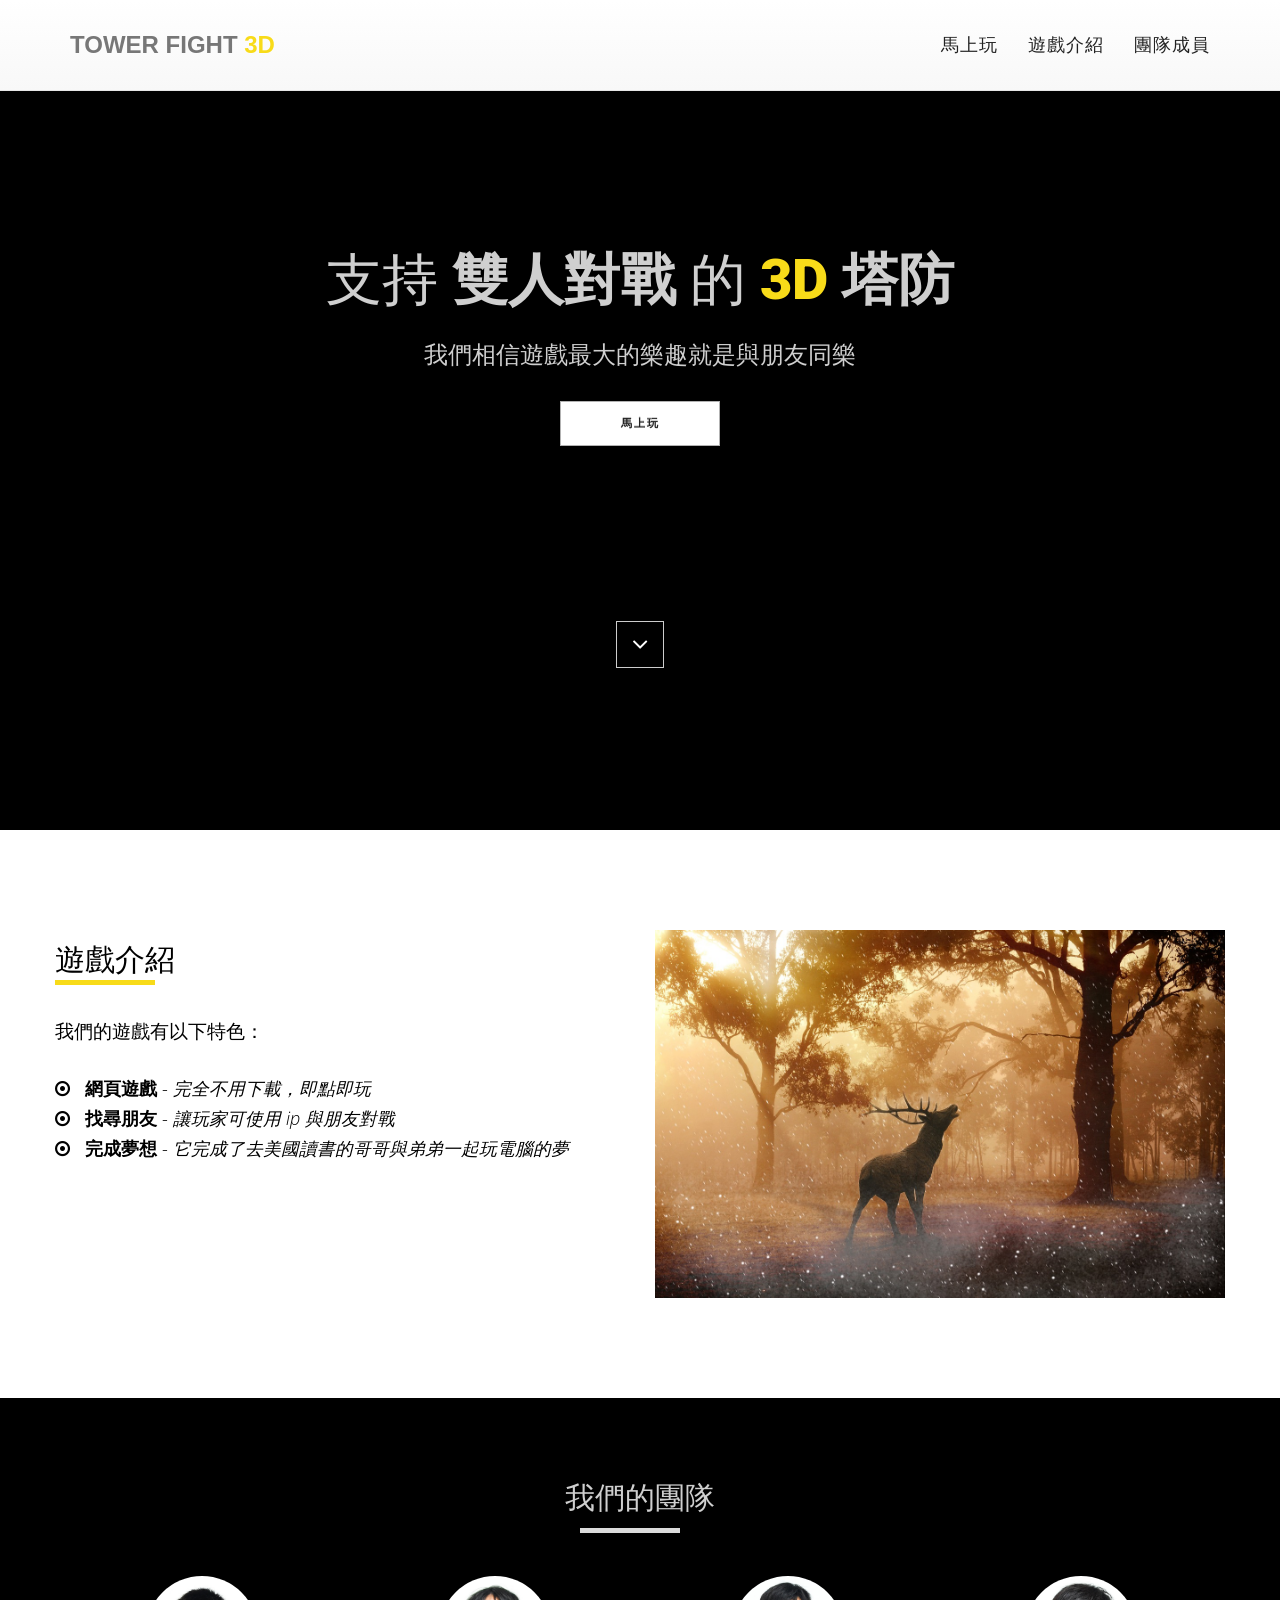
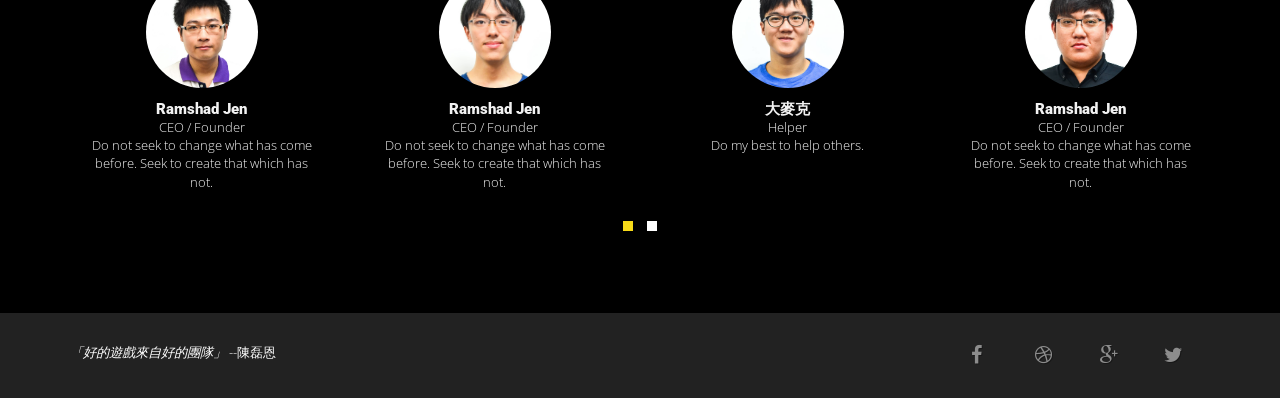
==== index.html @ c64ae9fa "intergrate github page" ====
<!DOCTYPE html>
<!--
++++++++++++++++++++++++++++++++++++++++++++++++++++++
AUTHOR : Vijayan PP
PROJECT :RAMSH
VERSION : 1.1
++++++++++++++++++++++++++++++++++++++++++++++++++++++
-->
<html>

<head>
	<meta charset="utf-8">
	<meta name="viewport" content="width=devidev-width, initial-scale=1.0, maximum-scale=1.0, user-scalable=no">
	<meta http-equiv="X-UA-Compatible" content="IE=edge">
	<title>TowerFight</title>

	<!-- [ FONT-AWESOME ICON ]
        =========================================================================================================================-->
	<link rel="stylesheet" type="text/css" href="library/font-awesome-4.3.0/css/font-awesome.min.css">

	<!-- [ PLUGIN STYLESHEET ]
        =========================================================================================================================-->
	<link rel="shortcut icon" type="image/x-icon" href="images/icon.png">
	<link rel="stylesheet" type="text/css" href="css/animate.css">
	<link rel="stylesheet" type="text/css" href="css/owl.carousel.css">
	<link rel="stylesheet" type="text/css" href="css/owl.theme.css">
	<link rel="stylesheet" type="text/css" href="css/magnific-popup.css">
	<!-- [ Boot STYLESHEET ]
        =========================================================================================================================-->
	<link rel="stylesheet" type="text/css" href="library/bootstrap/css/bootstrap-theme.min.css">
	<link rel="stylesheet" type="text/css" href="library/bootstrap/css/bootstrap.css">
	<!-- [ DEFAULT STYLESHEET ]
        =========================================================================================================================-->
	<link rel="stylesheet" type="text/css" href="css/style.css">
	<link rel="stylesheet" type="text/css" href="css/responsive.css">
	<link rel="stylesheet" type="text/css" href="css/color/yellow.css">

</head>

<body>
	<!-- [ LOADERs ]
================================================================================================================================-->
	<div class="preloader">
		<div class="loader theme_background_color">
			<span></span>
			<span></span>
			<span></span>
			<span></span>
		</div>
	</div>
	<!-- [ /PRELOADER ]
=============================================================================================================================-->
	<!-- [WRAPPER ]
=============================================================================================================================-->
	<div class="wrapper">
		<!-- [NAV]
 ============================================================================================================================-->
		<!-- Navigation
    ==========================================-->
		<nav class=" ramsh-menu navbar navbar-default navbar-fixed-top">
			<div class="container">
				<!-- Brand and toggle get grouped for better mobile display -->
				<div class="navbar-header">
					<button type="button" class="navbar-toggle collapsed" data-toggle="collapse" data-target="#bs-example-navbar-collapse-1">
            <span class="sr-only">Toggle navigation</span>
            <span class="icon-bar"></span>
            <span class="icon-bar"></span>
            <span class="icon-bar"></span>
          </button>
					<a class="navbar-brand" href="index.html">Tower Fight<span class="themecolor"> 3D</span></a>
				</div>

				<!-- Collect the nav links, forms, and other content for toggling -->
				<div class="collapse navbar-collapse" id="bs-example-navbar-collapse-1">
					<ul class="nav navbar-nav navbar-right" style="font-size: 1.5em;">
						<li><a href="#home" class="page-scroll">馬上玩</a></li>
						<li><a href="#about" class="page-scroll">遊戲介紹</a></li>
						<!-- <li><a href="#service" class="page-scroll">Services</a></li> -->
						<li><a href="#teams" class="page-scroll">團隊成員</a></li>
						<!-- <li><a href="#portfolio" class="page-scroll">Portfolio</a></li> -->
						<!-- <li><a href="#testimonial-s" class="page-scroll">Testimonials</a></li> -->
						<!-- <li><a href="#contact" class="page-scroll">Contact</a></li> -->
					</ul>
				</div>
				<!-- /.navbar-collapse -->
			</div>
			<!-- /.container-fluid -->
		</nav>


		<!-- [/NAV]
 ============================================================================================================================-->

		<!-- [/MAIN-HEADING]
 ============================================================================================================================-->
		<section class="main-heading text-center" id="home">
			<div class="overlay">
				<div class="container ">
					<div class="row">
						<div class="col-md-12 col-sm-12">
							<h1 style="font-size: 3.5em;">支持 <strong>雙人對戰</strong> 的 <strong> <span class='themecolor'>3D</span> 塔防</strong></h1>
							<!-- <p class="lead">We want to build a <strong>3D</strong> tower fighting game with <strong>multyplayer</strong> ability</p> -->

							<p style="margin:1em; font-size:1.5em">
								我們相信遊戲最大的樂趣就是與朋友同樂
							</p>
							<button class="btn btn-primary" id="downloadbt">馬上玩</button>

						</div>
						<a href="#about" class="fa fa-angle-down page-scroll"></a>
					</div>

				</div>
			</div>
		</section>
		<!-- [/MAIN-HEADING]
 ============================================================================================================================-->


		<!-- [ABOUT US]
 ============================================================================================================================-->
		<section class="aboutus white-background black" id="about">
			<div class="container">
				<div class="row">
					<div class="col-md-6 col-sm-6">
						<div class="aboutText">
							<div class="sectionTitle">
								<h2>遊戲介紹</h2>
								<hr>
								<div class="clearfix"></div>
							</div>
							<p class="intro">我們的遊戲有以下特色：</p>
							<ul class="aboutList">
								<li>
									<span class="fa fa-dot-circle-o"></span>
									<strong>網頁遊戲</strong> - <em >完全不用下載，即點即玩</em>
								</li >
								<li>
									<span class="fa fa-dot-circle-o"></span>
									<strong>找尋朋友</strong> - <em>讓玩家可使用 ip 與朋友對戰</em>
								</li >
								<li>
									<span class="fa fa-dot-circle-o"></span>
									<strong>完成夢想</strong> - <em>它完成了去美國讀書的哥哥與弟弟一起玩電腦的夢</em>
								</li >
							</ul>
						</div>


					</div>
					<div class="col-md-6 col-sm-6">
						<img src="images/hirsch-643340_1280.jpg" class="img-responsive" alt="about us 的照片" />
					</div>
				</div>
			</div>
		</section>

		<!-- [/ABOUTUS]
 ============================================================================================================================-->



		<!-- [SERVICES]
 ============================================================================================================================-->
		<!-- <section class="our-services theme_background_color white text-center" id="service">
 <div class="container">
     <div class="row">
         <div class="col-md-12">
            <div class="sectionTitle text-center white">
                <h2>Take a look at <strong>our services</strong></h2>
                <div class="line white-background">
                 </div>
                <div class="clearfix"></div>
                <p class="intro">Lorem Ipsum comes from sections 1.10.32 and 1.10.33 of "de Finibus Bonorum et Malorum" (The Extremes of Good and Evil) by Cicero, written in 45 BC. This book is a treatise on the theory of ethics, very popular during the Renaissance. The first line of Lorem Ipsum, "Lorem ipsum dolor sit amet..", comes from a line in section 1.10.32.</p>
            </div>
         </div>
     </div>

     <div class="gap"></div>

     <div class="col-md-3 col-sm-6 O-service">
                    <i class="fa fa-desktop themecolor "></i>
                    <h4><strong>Web design</strong></h4>
                    <p>The first line of Lorem Ipsum, "Lorem ipsum dolor sit amet..", comes from a line in section 1.10.32.</p>
                </div>

                <div class="col-md-3 col-sm-6 O-service">
                    <i class="fa fa-eye themecolor"></i>
                    <h4><strong>Web Application</strong></h4>
                    <p>The first line of Lorem Ipsum, "Lorem ipsum dolor sit amet..", comes from a line in section 1.10.32.</p>
                </div>

                <div class="col-md-3 col-sm-6 O-service">
                    <i class="fa fa-camera themecolor"></i>
                    <h4><strong>Photography</strong></h4>
                    <p>The first line of Lorem Ipsum, "Lorem ipsum dolor sit amet..", comes from a line in section 1.10.32.</p>
                </div>

                <div class="col-md-3 col-sm-6 O-service">
                    <i class="fa fa-bullhorn themecolor"></i>
                    <h4><strong>Marketing</strong></h4>
                    <p>The first line of Lorem Ipsum, "Lorem ipsum dolor sit amet..", comes from a line in section 1.10.32.</p>
                </div>

 </div>
 </section> -->



		<!-- [/SERVICES]
 ============================================================================================================================-->

		<!-- [OUR TEAM]
 ============================================================================================================================-->
		<section class="our-team text-center" id="teams">
			<div class="overlay">
				<div class="container">
					<div class="sectionTitle center">
						<h2>我們的團隊</h2>
						<div class="line">
							<hr>
						</div>
					</div>

					<div id="team" class="owl-carousel owl-theme row">
						<div class="item">
							<div class="thumbnail">
								<img src="images/team/01.jpg" alt="..." class="img-circle team-img">
								<div class="caption">
									<h3>Ramshad Jen</h3>
									<p>CEO / Founder</p>
									<p>Do not seek to change what has come before. Seek to create that which has not.</p>
								</div>
							</div>
						</div>

						<div class="item">
							<div class="thumbnail">
								<img src="images/team/02.jpg" alt="..." class="img-circle team-img">
								<div class="caption">
									<h3>Ramshad Jen</h3>
									<p>CEO / Founder</p>
									<p>Do not seek to change what has come before. Seek to create that which has not.</p>
								</div>
							</div>
						</div>

						<div class="item">
							<div class="thumbnail">
								<img src="images/team/03.jpg" alt="..." class="img-circle team-img">
								<div class="caption">
									<h3>大麥克</h3>
									<p>Helper</p>
									<p>Do my best to help others.</p>
								</div>
							</div>
						</div>

						<div class="item">
							<div class="thumbnail">
								<img src="images/team/04.jpg" alt="..." class="img-circle team-img">
								<div class="caption">
									<h3>Ramshad Jen</h3>
									<p>CEO / Founder</p>
									<p>Do not seek to change what has come before. Seek to create that which has not.</p>
								</div>
							</div>
						</div>

						<div class="item">
							<div class="thumbnail">
								<img src="images/team/05.jpg" alt="..." class="img-circle team-img">
								<div class="caption">
									<h3>陳磊恩</h3>
									<p>工程師</p>
									<p>對聯線遊戲有無比熱誠，負責此網站的製作和遊戲的前端製作</p>
								</div>
							</div>
						</div>
					</div>

				</div>
			</div>

		</section>
		<!-- [/OUR TEAM]
 ============================================================================================================================-->




		<!-- [PORTFOLIO]
 ============================================================================================================================-->
		<!-- <section class="portfolio white-background black" id="portfolio">
 <div class="container">
 <div class="row">
      <div class="sectionTitle text-center  col-md-12">
                <h2>Take a look at <strong>our works</strong></h2>
                <div class="line grey_background_color">

                </div>
                <div class="clearfix"></div>
                <p class="intro">Lorem Ipsum comes from sections 1.10.32 and 1.10.33 of "de Finibus Bonorum et Malorum" (The Extremes of Good and Evil) by Cicero, written in 45 BC. This book is a treatise on the theory of ethics, very popular during the Renaissance. The first line of Lorem Ipsum, "Lorem ipsum dolor sit amet..", comes from a line in section 1.10.32.</p>
            </div>
     <div class="gap"></div>

     <div class="categories">

                <ul class="cat">
                    <li class="pull-left"><h4>Filter by Type:</h4></li>
                    <li class="pull-right">
                        <ol class="type">
                            <li><a href="#" data-filter="*" class="active">All</a></li>
                            <li><a href="#" data-filter=".web">Web Design</a></li>
                            <li><a href="#" data-filter=".photography">Photography</a></li>
                            <li><a href="#" data-filter=".app" >Mobile App</a></li>
                            <li><a href="#" data-filter=".branding" >Branding</a></li>
                        </ol>
                    </li>
                </ul>
                <div class="clearfix"></div>
            </div>

     <div id="lightbox">

                <div class="col-sm-6 col-md-3 col-lg-3 branding">
                    <div class="portfolio-item">
                        <div class="hover-bg">
                            <a href="#">
                                <div class="hover-text">
                                    <h4>Logo Design</h4>
                                    <small>Branding</small>
                                    <div class="clearfix"></div>
                                    <i class="fa fa-plus"></i>
                                </div>
                                <img src="images/portfolio/01.jpg" class="img-responsive" alt="...">
                            </a>
                        </div>
                    </div>
                </div>

                <div class="col-sm-6 col-md-3 col-lg-3 photography app">
                    <div class="portfolio-item">
                        <div class="hover-bg">
                            <a href="#">
                                <div class="hover-text">
                                    <h4>Logo Design</h4>
                                    <small>Branding</small>
                                    <div class="clearfix"></div>
                                    <i class="fa fa-plus"></i>
                                </div>
                                <img src="images/portfolio/02.jpg" class="img-responsive" alt="...">
                            </a>
                        </div>
                    </div>
                </div>

                <div class="col-sm-6 col-md-3 col-lg-3 branding">
                    <div class="portfolio-item">
                        <div class="hover-bg">
                            <a href="#">
                                <div class="hover-text">
                                    <h4>Logo Design</h4>
                                    <small>Branding</small>
                                    <div class="clearfix"></div>
                                    <i class="fa fa-plus"></i>
                                </div>
                                <img src="images/portfolio/03.jpg" class="img-responsive" alt="...">
                            </a>
                        </div>
                    </div>
                </div>

                <div class="col-sm-6 col-md-3 col-lg-3 branding">
                    <div class="portfolio-item">
                        <div class="hover-bg">
                            <a href="#">
                                <div class="hover-text">
                                    <h4>Logo Design</h4>
                                    <small>Branding</small>
                                    <div class="clearfix"></div>
                                    <i class="fa fa-plus"></i>
                                </div>
                                <img src="images/portfolio/04.jpg" class="img-responsive" alt="...">
                            </a>
                        </div>
                    </div>
                </div>

                <div class="col-sm-6 col-md-3 col-lg-3 web">
                    <div class="portfolio-item">
                        <div class="hover-bg">
                            <a href="#">
                                <div class="hover-text">
                                    <h4>Logo Design</h4>
                                    <small>Branding</small>
                                    <div class="clearfix"></div>
                                    <i class="fa fa-plus"></i>
                                </div>
                                <img src="images/portfolio/05.jpg" class="img-responsive" alt="...">
                            </a>
                        </div>
                    </div>
                </div>

                <div class="col-sm-6 col-md-3 col-lg-3 app">
                    <div class="portfolio-item">
                        <div class="hover-bg">
                            <a href="#">
                                <div class="hover-text">
                                    <h4>Logo Design</h4>
                                    <small>Branding</small>
                                    <div class="clearfix"></div>
                                    <i class="fa fa-plus"></i>
                                </div>
                                <img src="images/portfolio/06.jpg" class="img-responsive" alt="...">
                            </a>
                        </div>
                    </div>
                </div>

                <div class="col-sm-6 col-md-3 col-lg-3 photography web">
                    <div class="portfolio-item">
                        <div class="hover-bg">
                            <a href="#">
                                <div class="hover-text">
                                    <h4>Logo Design</h4>
                                    <small>Branding</small>
                                    <div class="clearfix"></div>
                                    <i class="fa fa-plus"></i>
                                </div>
                                <img src="images/portfolio/07.jpg" class="img-responsive" alt="...">
                            </a>
                        </div>
                    </div>
                </div>

                <div class="col-sm-6 col-md-3 col-lg-3 web">
                    <div class="portfolio-item">
                        <div class="hover-bg">
                            <a href="#">
                                <div class="hover-text">
                                    <h4>Logo Design</h4>
                                    <small>Branding</small>
                                    <div class="clearfix"></div>
                                    <i class="fa fa-plus"></i>
                                </div>
                                <img src="images/portfolio/08.jpg" class="img-responsive" alt="...">
                            </a>
                        </div>
                    </div>
                </div>

            </div>



  </div>
  </div>
 </section> -->
		<!-- [PORTFOLIO]
 ============================================================================================================================-->


		<!-- [OUR CLIENT]
 ============================================================================================================================-->
		<!--
 <section class="our-client" id="client">
     <div class="overlay">
            <div class="container">

                <div class="sectionTitle text-center">
                    <h2>Some of <strong>our Clients</strong></h2>
                    <div class="line">
                        <hr>
                    </div>
                </div>
                <div id="clients" class="owl-carousel owl-theme">
                    <div class="item">
                        <img src="images/client/01.png">
                    </div>
                    <div class="item">
                        <img src="images/client/02.png">
                    </div>
                    <div class="item">
                        <img src="images/client/03.png">
                    </div>
                    <div class="item">
                        <img src="images/client/04.png">
                    </div>
                    <div class="item">
                        <img src="images/client/05.png">
                    </div>
                    <div class="item">
                        <img src="images/client/06.png">
                    </div>
                    <div class="item">
                        <img src="images/client/07.png">
                    </div>
                </div>

            </div>
        </div>
 </section>
 -->

		<!-- [/OUR CLIENT]
 ============================================================================================================================-->



		<!-- [TESTIMONIAL]
 ============================================================================================================================-->
		<!--
 <section class="client-testimonial text-center black-background grey" id="testimonial-s">

            <div class="container">
                <div class="row">
                <div class="sectionTitle text-center col-md-12">
                    <h2><strong>Our clients’</strong> testimonials</h2>
                    <div class="line">
                        <hr>
                    </div>
                </div>

                    <div class="col-md-8 col-md-offset-2 grey">
                        <div id="testimonial" class="owl-carousel owl-theme">
                            <div class="item">
                                <h5>This book is a treatise on the theory of ethics, very popular during the Renaissance. The first line of Lorem Ipsum, "Lorem ipsum dolor sit amet..", comes from a line in section 1.10.32.</h5>
                                <p><strong>Dean Martin</strong>, CEO Acme Inc.</p>
                            </div>

                            <div class="item">
                                <h5>This book is a treatise on the theory of ethics, very popular during the Renaissance. The first line of Lorem Ipsum, "Lorem ipsum dolor sit amet..", comes from a line in section 1.10.32.</h5>
                                <p><strong>Dean Martin</strong>, CEO Acme Inc.</p>
                            </div>

                            <div class="item">
                                <h5>This book is a treatise on the theory of ethics, very popular during the Renaissance. The first line of Lorem Ipsum, "Lorem ipsum dolor sit amet..", comes from a line in section 1.10.32.</h5>
                                <p><strong>Dean Martin</strong>, CEO Acme Inc.</p>
                            </div>
                        </div>
                    </div>
                </div>
            </div>



 </section>
 -->
		<!-- [/TESTIMONIAL]
 ============================================================================================================================-->



		<!-- [CONTACT]
 ============================================================================================================================-->
		<!--
 <section class="contact-remsh white-background black" id="contact">
 <div class="container">

            <div class="row">
                <div class="col-md-8 col-md-offset-2">

                    <div class="sectionTitle text-center">
                        <h2>Feel free to <strong>contact us</strong></h2>
                        <div class="line">
                            <hr>
                        </div>
                        <div class="clearfix"></div>

                    </div>

                   <form id="contact-form" method="POST" action="php/sendmail.php">
                        <div class="row">
                            <div class="col-md-6">
                                <div class="form-group">
                                    <label for="exampleInputEmail1">Email address</label>
                                    <input type="email" class="form-control" id="exampleInputEmail1" placeholder="Enter email">
                                </div>
                            </div>
                            <div class="col-md-6">
                                <div class="form-group">
                                    <label for="exampleInputPassword1">Password</label>
                                    <input type="password" class="form-control" id="exampleInputPassword1" placeholder="Password">
                                </div>
                            </div>
                        </div>
                        <div class="form-group">
                            <label for="exampleInputEmail1">Message</label>
                            <textarea class="form-control" rows="3"></textarea>
                        </div>

                        <button type="submit" class="btn btn-primary black-background" id="contactbtn">Submit</button>
                    </form>

                </div>
            </div>

        </div>
 </section> -->

		<!-- [/CONTACT]
 ============================================================================================================================-->


		<!-- [FOOTER]
 ============================================================================================================================-->
		<footer class="footer">
			<div class="container">
				<div class="pull-left fnav">
					<p>
						<em>「好的遊戲來自好的團隊」</em>  --陳磊恩
					</p>
				</div>
				<div class="pull-right fnav">
					<ul class="footer-social">
						<li><a href="#"><i class="fa fa-facebook"></i></a></li>
						<li><a href="#"><i class="fa fa-dribbble"></i></a></li>
						<li><a href="#"><i class="fa fa-google-plus"></i></a></li>
						<li><a href="#"><i class="fa fa-twitter"></i></a></li>
					</ul>
				</div>
			</div>
		</footer>


		<!-- [/FOOTER]
 ============================================================================================================================-->



	</div>


	<!-- [ /WRAPPER ]
=============================================================================================================================-->

	<!-- [ DEFAULT SCRIPT ] -->
	<script src="library/modernizr.custom.97074.js"></script>
	<script src="library/jquery-1.11.3.min.js"></script>
	<script src="library/bootstrap/js/bootstrap.js"></script>
	<script type="text/javascript" src="js/jquery.easing.1.3.js"></script>
	<!-- [ PLUGIN SCRIPT ] -->
	<script src="js/plugins.js"></script>
	<!-- [ SLIDER SCRIPT ] -->
	<script src="js/owl.carousel.js"></script>
	<script type="text/javascript" src="js/SmoothScroll.js"></script>
	<!-- [ PORTFOLIO SCRIPT ] -->
	<script type="text/javascript" src="js/jquery.isotope.js"></script>
	<script src="js/slider.js"></script>
	<!-- [ COMMON SCRIPT ] -->
	<script src="js/common.js"></script>

</body>


</html>
---- css/style.css ----
/*
++++++++++++++++++++++++++++++++++++++++++++++++++++++
AUTHOR : Vijayan PP
PROJECT : REMSH-MUTLIT PURPOSE LANDING PAGE TEMPLATE
VERSION : 1.1
++++++++++++++++++++++++++++++++++++++++++++++++++++++
*/



/*++++++++++++++++++++++++++++++++++++++++++++++++++++++
	INDEX
++++++++++++++++++++++++++++++++++++++++++++++++++++++
	1> IMPORT FONTS
	2> RESET
	3> GENERAL
        4> TYPOGRAPHY
        5> BUTTON
        6> PRELOADER
		7> NAVIGATION
        8> MAIN HEADER
        9> ABOUT US
       10> SERVICES
       11> PORTFOLIO
       12> OUR TEAM
       13> CLIENT
       14> FOOTER
       15> ANIMATON

-------------------------------------------------------*/





/*++++++++++++++++++++++++++++++++++++++++++++++++++++++
	IMPORT FONTS
++++++++++++++++++++++++++++++++++++++++++++++++++++++*/
@import url('http://fonts.googleapis.com/css?family=Roboto:400,900italic,900,700italic,700,500italic,500,400italic,300italic,300,100italic,100');
@import url('http://fonts.googleapis.com/css?family=Open+Sans:300italic,400italic,600italic,700italic,800italic,400,300,600,700,800');


/*++++++++++++++++++++++++++++++++++++++++++++++++++++++
	RESET
++++++++++++++++++++++++++++++++++++++++++++++++++++++*/

*{
	padding: 0;
	margin: 0;
	vertical-align: baseline;
}

html
{
    -webkit-font-smoothing:antialiased;
}

body,div,dl,dt,dd,ul,ol,li,h1,h2,h3,h4,h5,h6,pre,form,fieldset,p,blockquote,hr,th,td {
	margin:0;
	padding:0;
}

/*++++++++++++++++++++++++++++++++++++++++++++++++++++++
	GENERAL
++++++++++++++++++++++++++++++++++++++++++++++++++++++*/
body {
	color: #fff;
	font: normal 16px "Roboto", "Helvetica Neue", Helvetica, Arial, sans-serif;
	font-weight: 300;
	background-color: #000;
	overflow-x: hidden;
	line-height: 1.5;
        font-family: 'Lato', sans-serif;
	text-rendering: optimizeLegibility !important;
	-webkit-font-smoothing: antialiased !important;

}



h1 strong{
	font-weight: 900;
}
h2{
	;
	line-height: 20px;
	margin:  0;
}
h3{
font-size: 1.2em;
font-weight: 900;
}

h5{

	font-weight: 700;
	line-height: 20px;
}
p{
font-family: 'Open Sans', sans-serif;
}


a{
  text-decoration: none !important;
  transition:all 0.3s linear;
  -webkit-transition:all 0.3s linear;
  -moz-transition:all 0.3s linear;
  -ms-transition:all 0.3s linear;
   -o-transition:all 0.3s linear;

}
ul
{
    list-style: none;
    margin:0;
    padding:0;
}
.text-capitalize
{
    text-transform: uppercase;
}

p.intro{
	font-size:1.2em;
	margin: 14px 0;
	line-height: 24px;
	font-family: 'Open Sans', sans-serif;
}
.relative
{
    position:relative;
}
.wrapper
{
    width:100%;
    height:100%;
    position:relative;

}

.rightText
{
text-align:justify;
}
.leftText
{
  text-align:left;
}
.RightText
{
   text-align:right;
}
.top10
{
    margin-top:1.2em;
}
.top20
{
  margin-top:1.3em;
}
.top30
{
  margin-top:2em;
}
.top40
{
    margin-top:2.2em;
}
.gap
{
    width:100%;
    height:2em;
}
.scroll-block {
  height: 100%;
  overflow-x: hidden;
  overflow-y: auto;
  -webkit-overflow-scrolling: touch;
}
/*	TYPOGRAPHY
------------------------------*/
h1, h2, h3, h4, h5, h6,
.h1, .h2, .h3, .h4, .h5, .h6{
	font-family: 'Roboto', sans-serif;
	margin: 0;
}

/*	BUTTON
------------------------------*/
.btn{
	padding: 12px 20px;
    margin-bottom: 0px;
    font-size: 14px;
    font-weight: 900;
    text-transform: uppercase;
    letter-spacing: 2px;
    border-radius: 0;
}
.btn.btn-color{
	background-color: #fff;
	border: 2px solid;
	border-color: transparent;
	color: #000;
}
.btn.btn-color:hover{
	background-color: transparent;
	border-color: #fff;
	color: #fff;
}

/*	PRELOADER
------------------------------*/

div.preloader {
    position: fixed;
    left: 0;
    top: 0;
    z-index: 9999;
    width: 100%;
    height: 100%;
    overflow: visible;
    background-color: #f7f7f7;
}

@-webkit-keyframes loader {
    0%, 10%, 100% {
        width: 80px;
        height: 80px;
    }
    65% {
        width: 150px;
        height: 150px;
    }
}

@keyframes loader {
    0%, 10%, 100% {
        width: 80px;
        height: 80px;
    }
    65% {
        width: 150px;
        height: 150px;
    }
}

.loader {
    position: absolute;
    top: 50%;
    left: 50%;
    width: 80px;
    height: 80px;
    -webkit-transform: translate(-50%, -50%) rotate(45deg) translate3d(0, 0, 0);
    transform: translate(-50%, -50%) rotate(45deg) translate3d(0, 0, 0);
    -webkit-animation: loader 1.2s infinite ease-in-out;
    animation: loader 1.2s infinite ease-in-out;
}

.loader span {
    position: absolute;
    display: block;
    width: 40px;
    height: 40px;
    -webkit-animation: loaderBlock 1.2s infinite ease-in-out both;
    animation: loaderBlock 1.2s infinite ease-in-out both;
    background:#000;
}

.loader span:nth-child(1) {
    top: 0;
    left: 0;
}

.loader span:nth-child(2) {
    top: 0;
    right: 0;
    -webkit-animation: loaderBlockInverse 1.2s infinite ease-in-out both;
    animation: loaderBlockInverse 1.2s infinite ease-in-out both;
}

.loader span:nth-child(3) {
    bottom: 0;
    left: 0;
    -webkit-animation: loaderBlockInverse 1.2s infinite ease-in-out both;
    animation: loaderBlockInverse 1.2s infinite ease-in-out both;
}

.loader span:nth-child(4) {
    bottom: 0;
    right: 0;
}


/*	RAMSH-STYLE STARTS HERE
------------------------------*/

/* Navigation */
.ramsh-menu{
	padding: 20px;
	transition: all 0.8s;
         box-shadow:2px 2px 3px 3px rgba(0,0,0,0.3);

}

.ramsh-menu a.navbar-brand {
text-transform: uppercase;
font-size: 1.5em;
font-weight: 900;
}



.ramsh-menu.navbar-default .navbar-nav > li > a {

	color: #222;
	letter-spacing: 1px;
        font-size:.73em;
       //text-shadow:1px 0px rgba(0,0,0,0.5);
}

.navbar-default .navbar-nav > .active > a,
.navbar-default .navbar-nav > .active > a:hover,
.navbar-default .navbar-nav > .active > a:focus {

	background-color: transparent;
	font-weight: 700;
}

.navbar-toggle {
	border-radius:20%;
        transition:all 1s;

	}
.navbar-default .navbar-toggle:hover,
.navbar-default .navbar-toggle:focus {
	box-shadow:2px 2px 3px 3px rgba(0,0,0,0.4);
        -webkit-box-shadow:2px 2px 3px 3px rgba(0,0,0,0.4);
        -moz-box-shadow:2px 2px 3px 3px rgba(0,0,0,0.4);
        -ms-box-shadow:2px 2px 3px 3px rgba(0,0,0,0.4);
	}
.navbar-default .navbar-toggle:hover>.icon-bar {
	background-color: #FFF;
	}

 /*   NAVIGATION ANIMATION
 ---------------------------------*/
 /*
.ramsh-menu ul li:last-child::after{
content:"";
position:absolute;
top:60px;
display:block;
width:90%;
height:90%;
top:5px;
left:50%;
margin-left:-45%;
background:transparent;
border:1px solid rgba(0,0,0,0.3);
//box-shadow:1px 1px 1px 2px rgba(0,0,0,0.2);
	transition: all .5s ease;
	-webkit-transition: all .5s ease;
	-moz-transition: all .5s ease;
	-ms-transition: all .5s ease;
	-o-transition: all .5s ease;
        z-index:-1;
        transform:skew(40deg,5deg);
       -webkit-transform:skew(40deg,5deg);
        -moz-transform:skew(40deg,5deg);
        -ms-transform:skew(40deg,5deg);
        background:#222;
}

.ramsh-menu ul li:nth-child(1):hover ~ li:last-child::after,.ramsh-menu ul li:nth-child(1):focus ~ li:last-child::after
{
    left:-550%;
    width:3.6em;
    background:#222

}

.ramsh-menu ul li:nth-child(2):hover ~ li:last-child::after,.ramsh-menu ul li:nth-child(2):focus ~ li:last-child::after
{
    left:-470%;
    width:4.1em;
    background:#222;
}

.ramsh-menu ul li:nth-child(3):hover ~ li:last-child::after,.ramsh-menu ul li:nth-child(3):focus ~ li:last-child::after
{
    left:-380%;
    width:4.6em;
    background:#222;
}

.ramsh-menu ul li:nth-child(4):hover ~ li:last-child::after,.ramsh-menu ul li:nth-child(4):focus ~ li:last-child::after
{
    left:-270%;
    width:3em;
    background:#222;
}

.ramsh-menu ul li:nth-child(5):hover ~ li:last-child::after,.ramsh-menu ul li:nth-child(5):focus ~ li:last-child::after
{
    left:-190%;
    width:4.6em;
    background:#222;
}

.ramsh-menu ul li:nth-child(6):hover ~ li:last-child::after,.ramsh-menu ul li:nth-child(6):focus ~ li:last-child::after
{
    left:-80%;
    width:5.7em;
    background:#222;
}

*/



/*	MAIN HEADING
------------------------------*/



.main-heading
{
   /*background: url(../images/main.jpg) center center no-repeat;*/
    background: url(http://www.updatemyandroid.com/wp-content/uploads/2013/04/Battle-Tower.jpg) center center no-repeat;
	background-size:cover;
	background-attachment: fixed;
	color: #cfcfcf;
        margin-top:80px;
}

.overlay{
	background: -moz-linear-gradient(top,  rgba(0,0,0,0.8) 0%, rgba(0,0,0,0.73) 17%, rgba(0,0,0,0.66) 35%, rgba(0,0,0,0.55) 62%, rgba(0,0,0,0.4) 100%); /* FF3.6+ */
	background: -webkit-gradient(linear, left top, left bottom, color-stop(0%,rgba(0,0,0,0.8)), color-stop(17%,rgba(0,0,0,0.73)), color-stop(35%,rgba(0,0,0,0.66)), color-stop(62%,rgba(0,0,0,0.55)), color-stop(100%,rgba(0,0,0,0.4))); /* Chrome,Safari4+ */
	background: -webkit-linear-gradient(top,  rgba(0,0,0,0.8) 0%,rgba(0,0,0,0.73) 17%,rgba(0,0,0,0.66) 35%,rgba(0,0,0,0.55) 62%,rgba(0,0,0,0.4) 100%); /* Chrome10+,Safari5.1+ */
	background: -o-linear-gradient(top,  rgba(0,0,0,0.8) 0%,rgba(0,0,0,0.73) 17%,rgba(0,0,0,0.66) 35%,rgba(0,0,0,0.55) 62%,rgba(0,0,0,0.4) 100%); /* Opera 11.10+ */
	background: -ms-linear-gradient(top,  rgba(0,0,0,0.8) 0%,rgba(0,0,0,0.73) 17%,rgba(0,0,0,0.66) 35%,rgba(0,0,0,0.55) 62%,rgba(0,0,0,0.4) 100%); /* IE10+ */
	background: linear-gradient(to bottom,  rgba(0,0,0,0.8) 0%,rgba(0,0,0,0.73) 17%,rgba(0,0,0,0.66) 35%,rgba(0,0,0,0.55) 62%,rgba(0,0,0,0.4) 100%); /* W3C */
	filter: progid:DXImageTransform.Microsoft.gradient( startColorstr='#cc000000', endColorstr='#66000000',GradientType=0 ); /* IE6-9 */
	//background-attachment: fixed;
        height:auto;
        height:100%;
}

.overlay > .container
{
    padding:170px 0px;
}

.main-heading >.overlay
{
    height: 750px;
}
p.lead
{
   position:relative;
   top:5px;
   color:#e3e3e3;

}


#downloadbt
{
 width:160px;
 height:45px;
 border:1px solid rgba(0,0,0,0.3);
 transition:all 0.3s ease-in-out;
 font-size:0.7em;
 position:relative;
 top:5px;
 background:#fff;
    color:#222;
}

#downloadbt:hover
{
    color:#fff;
    border:1px solid rgba(0,0,0,0.4);
    box-shadow:2px 2px 3px 4px rgba(0,0,0,0.5);
}


a.fa.fa-angle-down {
	padding: 10px 15px;
	color: #fff;
	border: 1px solid #ccc;
        background:rgba(0,0,0,0.6);
	font-size:1.6em;
	margin-top: 180px;
	transition: all 0.5s;
}
a.fa.fa-angle-down:hover{

	background:rgba(0,0,0,0.7);
        box-shadow:2px 1px 2px 2px rgba(0,0,0,0.3);
        margin-top:190px;
}


/*	ABOUT US
------------------------------*/
.aboutus >.container
{
    padding:100px 0px;
}

ul.aboutList{ margin: 30px 0 0 ;}
ul.aboutList li{
	display: block;
	font-size: 1.1em;
	line-height: 30px;
	font-family: 'Open Sans', sans-serif;
}
ul.aboutList li span{
	margin-right: 10px;
}

.sectionTitle{
	padding:20px 0;/*common style*/
}
.sectionTitle h2,
.sectionTitle  h2{
	font-weight: 300;
}
.sectionTitle .line{

	height: 5px;
	width: 120px;
	text-align: center;
	margin: 0 auto;
	margin-top: 20px;
}

.sectionTitle hr {
	border-top: 5px solid;
	width: 100px;
	text-align: center;
	margin-top: 10px;
	position: relative;
	left:0%;
}

/*	OUR SERVICES
------------------------------*/

.our-services >.container
{
    padding:90px 0px;
}

.O-service i
{
    font-size:2em;
 }
.O-service i.fa {

	width: 100px;
	height: 100px;
	padding: 32px 25px;
	margin-bottom: 10px;
	border-radius: 50%;
        background:#fff;
	transition: all 0.5s;
        box-shadow:2px 5px 2px 2px rgba(0,0,0,0.3);
       -webkit-transition: all 0.5s;
        -webkit-box-shadow:2px 5px 2px 2px rgba(0,0,0,0.3);
       -moz-transition: all 0.5s;
        -moz-box-shadow:2px 5px 2px 2px rgba(0,0,0,0.3);
        -ms-transition: all 0.5s;
        -ms-box-shadow:2px 5px 2px 2px rgba(0,0,0,0.3);
        cursor:pointer;

}

.O-service i.fa:hover,.O-service:hover>i.fa{

  -webkit-box-shadow:1px 4px 1px 1px rgba(0,0,0,0.3);
   -moz-box-shadow:1px 4px 1px 1px rgba(0,0,0,0.3);
     -ms-box-shadow:1px 4px 1px 1px rgba(0,0,0,0.3);
}
.O-service
{
    font-size:0.8em;
}

/*	PORTFOLIO
------------------------------*/

.portfolio >.container
{
    padding-top:100px;
}

ol.type li{
	display: inline-block;
	margin-left: 20px;
}
ol.type li:after{
	content: ' | ';
	margin-left: 20px;
}
ol.type li:last-child:after
{
 content: '';
}
ol.type li a
{
color: #222;
font-size:0.8em;
}
ol.type li a.active
{
 font-weight: 700;
}
.isotope-item
{
 z-index: 2;
}
.isotope-hidden.isotope-item
{
z-index: 1;
}
.isotope,
.isotope .isotope-item {
    /* change duration value to whatever you like */
    -webkit-transition-duration: 0.8s;
    -moz-transition-duration: 0.8s;
    transition-duration: 0.8s;
}
.isotope-item {
    margin-right: -1px;
    -webkit-backface-visibility: hidden;
    backface-visibility: hidden;
}
.isotope {
    -webkit-backface-visibility: hidden;
    backface-visibility: hidden;
    -webkit-transition-property: height, width;
    -moz-transition-property: height, width;
    transition-property: height, width;
}
.isotope .isotope-item {
    -webkit-backface-visibility: hidden;
    backface-visibility: hidden;
    -webkit-transition-property: -webkit-transform, opacity;
    -moz-transition-property: -moz-transform, opacity;
    transition-property: transform, opacity;
}

.portfolio-item{
	margin-bottom: 30px;
}
.portfolio-item .hover-bg{
	height: 260px;
	overflow: hidden;
	position: relative;
}

.hover-bg .hover-text {
	position: absolute;
	text-align: center;
	margin: 0 auto;
	color: #ffffff;
	background: rgba(0, 0, 0, 0.66);
	padding: 25% 0;
	height: 100%;
	width: 100%;
	opacity: 0;
    transition: all 0.5s;
}
.hover-bg .hover-text>h4{
	opacity: 0;
	-webkit-transform: translateY(100%);
            transform: translateY(100%);
            transition: all 0.3s;
}
.hover-bg:hover .hover-text>h4{
	opacity: 1;
    -webkit-backface-visibility:hidden;
    -webkit-transform: translateY(0);
            transform: translateY(0);
}
.hover-bg .hover-text>i{
	opacity: 0;
	-webkit-transform: translateY(0);
            transform: translateY(0);
            transition: all 0.3s;
}
.hover-bg:hover .hover-text>i{
	opacity: 1;
    -webkit-backface-visibility:hidden;
   -webkit-transform: translateY(100%);
            transform: translateY(100%);
}
.hover-bg:hover .hover-text{
	opacity: 1;
}

.categories{
	padding: 10px 0;
}

portfoio i.fa {
	height: 30px;
	width: 30px;
	font-size: 20px;
	padding: 5px;
	border-radius: 50%;
        -webkit-border-radius:50%;
        -moz-border-radius:50%;
        -ms-border-radius:50%;

}

/*	OUR TEAM
------------------------------*/
.our-team
{
background: url(../images/team/together1.jpg);
background-size: cover;
background-position: center;
background-attachment: fixed;
background-repeat: no-repeat;
color: #cfcfcf;
 }
.our-team .overlay > .container
{
 padding:70px 0px;
}

#team{ margin: 0 auto}
#team .item{
    padding: 0;
    margin: 15px;
    color: #FFF;
    text-align: center;
}

img.img-circle.team-img {
	width: 120px;
	height: 120px;
	border: 4px solid transparent;
	transition: all 0.5s;
        margin:0 auto;
}
.our-team .item .thumbnail:hover>img.img-circle.team-img{
	box-shadow:3px 2px 5px 5px rgba(0,0,0,0.4);
}
.our-team .thumbnail {
	background: transparent;
	border: 0;
}

.our-team .thumbnail .caption {
	padding: 9px;
	color: #F2F2F2;
        font-size:0.8em;
}

/*------------------------------------------------------------------
owl carousel----------------------------------------------------------*/
.owl-theme .owl-controls .owl-page span {
	display: block;
	width: 10px;
	height: 10px;
	margin: 5px 7px;
	filter: Alpha(Opacity=1);
	opacity: 1;
	-webkit-border-radius: 0;
	-moz-border-radius: 20px;
	border-radius: 0;
	background: #FFFFFF;
	transition: all 0.5s;
}

.owl-theme .owl-controls .owl-page.active span,
.owl-theme .owl-controls.clickable .owl-page:hover span {
	filter: Alpha(Opacity=100);
	opacity: 1;
	background: #FCAC45;
}


/*	CLIENT
------------------------------*/
.our-client
{
background: url(../images/team.jpg);
background-size: cover;
background-position: center;
background-attachment:fixed;
background-repeat: no-repeat;
color: #cfcfcf;
 }
.our-client .overlay > .container
{
 padding:70px 0px;
}

#clients .item{
    padding: 0;
    margin: 35px;
    color: #FFF;
    text-align: center;
}

/*	TESTIMONIAL
------------------------------*/

.client-testimonial .container
{
 padding:70px 0px;
}


#testimonial {
	padding: 30px 0;
}
#testimonial .item{
    display: block;
    width: 100%;
    height: auto;
}

#testimonial .item p {
	font-weight: 400;
	margin: 30px 0;
	color: #d1d1d1;
}



/*	CONTACT US
------------------------------*/
.contact-remsh >.container
{
    padding:60px 0px;
}
label {
	float: left;
	font-size: 12px;
	font-weight: 400;
	font-family: 'Open Sans', sans-serif;
}
.form-control {
	display: block;
	width: 100%;
	padding: 6px 12px;
	font-size: 14px;
	line-height: 1.42857143;
	color: #555;
	background-color: #fff;
	background-image: none;
	border: 1px solid #ccc;
	border-radius: 2px;
	-webkit-box-shadow: none;
	box-shadow: none;
	-webkit-transition: none;
	-o-transition: none;
	transition: none;
}

.form-control:focus {
	border-color: inherit;
	outline: 0;
	-webkit-box-shadow: transparent;
	box-shadow: transparent;
}

button.btn.tf-btn.btn-default {
	float: right;
	border: 0;
	border-radius: 0;
	padding: 10px 40px;
	color: #ffffff;

}

.btn:active, .btn.active {
	background-image: none;
	outline: 0;
	-webkit-box-shadow: none;
	box-shadow: none;
}

.btn:focus,
.btn:active:focus,
.btn.active:focus,
.btn.focus,
.btn:active.focus,
.btn.active.focus {
	outline: thin dotted;
	outline: none;
	outline-offset: none;
}

#contactbtn
{
    border:none;
}

/*	FOOTER
------------------------------*/
.footer{
	background: #222222;
	color: #ffffff;
	padding: 20px 0 15px 0;
}
nav.footer .fnav{ vertical-align: middle;}
ul.footer-social li{
	display: inline-block;
	margin-right: 10px;
}
.footer p{
	font-size:0.83em;
	margin-top: 10px;
}
.footer i.fa {
	height: 50px;
	width: 50px;
	font-size: 20px;
	padding: 12px 14px;
	border-radius: 20%;
	color: #8c8c8c;
	transition: all 0.5s;
        text-shadow:1px 1px rgba(0,0,0,0.3);
}
.footer i.fa:hover{

	color: #ffffff;

}

/*ANIMATION*/

.animate
{
    -webkit-animation-duration: 2s;
}
---- css/responsive.css ----
/*
++++++++++++++++++++++++++++++++++++++++++++++++++++++
[ RESPONSIVE STYLESHEET ]
AUTHOR : VIJAYAN PP
PROJECT : REMSH
VERSION : 1.1
++++++++++++++++++++++++++++++++++++++++++++++++++++++
*/


/*......................................................
	DESKTOP LAYOUT
........................................................*/
@media only screen and (max-width: 900px){
    .ramsh-menu ul li:last-child::after{
        display:none;
    }
    
}


/*......................................................
	MOBILE LAYOUT
........................................................*/
---- css/color/yellow.css ----
/*
++++++++++++++++++++++++++++++++++++++++++++++++++++++
AUTHOR : Vijayan PP
PROJECT : REMSH
VERSION : 1.1
++++++++++++++++++++++++++++++++++++++++++++++++++++++
*/

.themecolor
{
    color:#f8db19;/*Defines the theme color*/
}

.theme_background_color,#downloadbt:hover
{
    background-color:#f8db19; /*Defines the theme bakcground color*/
}

.borderColor
{
    border-color:#000;/*Defines the color of the border*/
}
.social a,.social-big a
{
    color:#f8db19;
}
.footer
{
    border-top-color:#f8db19;
}
.black
{
    color:#000;
}

.white
{
    color:#fff;
}
.black-background
{
    background-color:#000;
}

.white-background
{
    background-color:#fff;
}

.grey
{
    color:#676565;
}
.grey_background_color
{
    background-color:#676565;
}

.sectionTitle hr
{
  border-color:#f8db19; 
}

.sectionTitle .line{
    border-color:#fff;
}

.sectionTitle .line hr
{
    border-color:#dbdbdb;
}

ol.type li a:hover{ color:#f8db19;}

.ramsh-menu.navbar-default .navbar-nav > li > a:hover,a.fa.fa-angle-down:hover,.navbar-default .navbar-nav > .active > a,.navbar-default .navbar-nav > .active > a:hover, 
.navbar-default .navbar-nav > .active > a:focus
{
    color:#f8db19;
}

.navbar-toggle
{
 
 color:#f8db19;
}

.owl-theme .owl-controls .owl-page.active span, 
.owl-theme .owl-controls.clickable .owl-page:hover span,#contactbtn:hover {
	
	background:#f8db19;
}
.owl-theme .owl-controls .owl-page.active span{
	background:#f8db19;
}
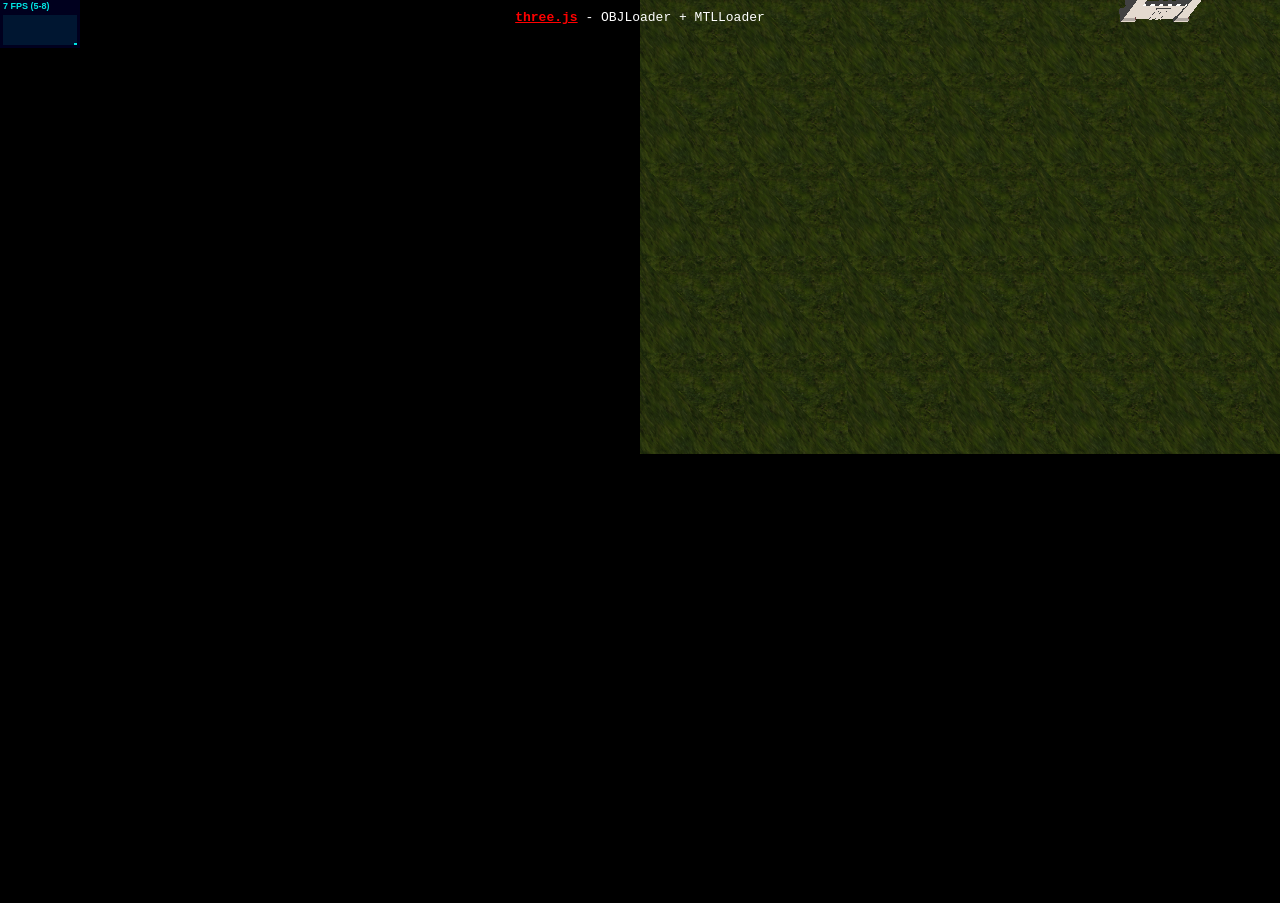
==== commit ae0aaa30: "remove unused example files" ====
--- a/index.html
+++ b/index.html
@@ -1,658 +1,33 @@
-<!DOCTYPE html>
-<!--
-++++++++++++++++++++++++++++++++++++++++++++++++++++++
-AUTHOR : Vijayan PP
-PROJECT :RAMSH
-VERSION : 1.1
-++++++++++++++++++++++++++++++++++++++++++++++++++++++
--->
-<html>
-
-<head>
-	<meta charset="utf-8">
-	<meta name="viewport" content="width=devidev-width, initial-scale=1.0, maximum-scale=1.0, user-scalable=no">
-	<meta http-equiv="X-UA-Compatible" content="IE=edge">
-	<title>TowerFight</title>
-
-	<!-- [ FONT-AWESOME ICON ]
-        =========================================================================================================================-->
-	<link rel="stylesheet" type="text/css" href="library/font-awesome-4.3.0/css/font-awesome.min.css">
-
-	<!-- [ PLUGIN STYLESHEET ]
-        =========================================================================================================================-->
-	<link rel="shortcut icon" type="image/x-icon" href="images/icon.png">
-	<link rel="stylesheet" type="text/css" href="css/animate.css">
-	<link rel="stylesheet" type="text/css" href="css/owl.carousel.css">
-	<link rel="stylesheet" type="text/css" href="css/owl.theme.css">
-	<link rel="stylesheet" type="text/css" href="css/magnific-popup.css">
-	<!-- [ Boot STYLESHEET ]
-        =========================================================================================================================-->
-	<link rel="stylesheet" type="text/css" href="library/bootstrap/css/bootstrap-theme.min.css">
-	<link rel="stylesheet" type="text/css" href="library/bootstrap/css/bootstrap.css">
-	<!-- [ DEFAULT STYLESHEET ]
-        =========================================================================================================================-->
-	<link rel="stylesheet" type="text/css" href="css/style.css">
-	<link rel="stylesheet" type="text/css" href="css/responsive.css">
-	<link rel="stylesheet" type="text/css" href="css/color/yellow.css">
-
-</head>
-
-<body>
-	<!-- [ LOADERs ]
-================================================================================================================================-->
-	<div class="preloader">
-		<div class="loader theme_background_color">
-			<span></span>
-			<span></span>
-			<span></span>
-			<span></span>
-		</div>
-	</div>
-	<!-- [ /PRELOADER ]
-=============================================================================================================================-->
-	<!-- [WRAPPER ]
-=============================================================================================================================-->
-	<div class="wrapper">
-		<!-- [NAV]
- ============================================================================================================================-->
-		<!-- Navigation
-    ==========================================-->
-		<nav class=" ramsh-menu navbar navbar-default navbar-fixed-top">
-			<div class="container">
-				<!-- Brand and toggle get grouped for better mobile display -->
-				<div class="navbar-header">
-					<button type="button" class="navbar-toggle collapsed" data-toggle="collapse" data-target="#bs-example-navbar-collapse-1">
-            <span class="sr-only">Toggle navigation</span>
-            <span class="icon-bar"></span>
-            <span class="icon-bar"></span>
-            <span class="icon-bar"></span>
-          </button>
-					<a class="navbar-brand" href="index.html">Tower Fight<span class="themecolor"> 3D</span></a>
-				</div>
-
-				<!-- Collect the nav links, forms, and other content for toggling -->
-				<div class="collapse navbar-collapse" id="bs-example-navbar-collapse-1">
-					<ul class="nav navbar-nav navbar-right" style="font-size: 1.5em;">
-						<li><a href="#home" class="page-scroll">馬上玩</a></li>
-						<li><a href="#about" class="page-scroll">遊戲介紹</a></li>
-						<!-- <li><a href="#service" class="page-scroll">Services</a></li> -->
-						<li><a href="#teams" class="page-scroll">團隊成員</a></li>
-						<!-- <li><a href="#portfolio" class="page-scroll">Portfolio</a></li> -->
-						<!-- <li><a href="#testimonial-s" class="page-scroll">Testimonials</a></li> -->
-						<!-- <li><a href="#contact" class="page-scroll">Contact</a></li> -->
-					</ul>
-				</div>
-				<!-- /.navbar-collapse -->
-			</div>
-			<!-- /.container-fluid -->
-		</nav>
-
-
-		<!-- [/NAV]
- ============================================================================================================================-->
-
-		<!-- [/MAIN-HEADING]
- ============================================================================================================================-->
-		<section class="main-heading text-center" id="home">
-			<div class="overlay">
-				<div class="container ">
-					<div class="row">
-						<div class="col-md-12 col-sm-12">
-							<h1 style="font-size: 3.5em;">支持 <strong>雙人對戰</strong> 的 <strong> <span class='themecolor'>3D</span> 塔防</strong></h1>
-							<!-- <p class="lead">We want to build a <strong>3D</strong> tower fighting game with <strong>multyplayer</strong> ability</p> -->
-
-							<p style="margin:1em; font-size:1.5em">
-								我們相信遊戲最大的樂趣就是與朋友同樂
-							</p>
-							<button class="btn btn-primary" id="downloadbt">馬上玩</button>
-
-						</div>
-						<a href="#about" class="fa fa-angle-down page-scroll"></a>
-					</div>
-
-				</div>
-			</div>
-		</section>
-		<!-- [/MAIN-HEADING]
- ============================================================================================================================-->
-
-
-		<!-- [ABOUT US]
- ============================================================================================================================-->
-		<section class="aboutus white-background black" id="about">
-			<div class="container">
-				<div class="row">
-					<div class="col-md-6 col-sm-6">
-						<div class="aboutText">
-							<div class="sectionTitle">
-								<h2>遊戲介紹</h2>
-								<hr>
-								<div class="clearfix"></div>
-							</div>
-							<p class="intro">我們的遊戲有以下特色：</p>
-							<ul class="aboutList">
-								<li>
-									<span class="fa fa-dot-circle-o"></span>
-									<strong>網頁遊戲</strong> - <em >完全不用下載，即點即玩</em>
-								</li >
-								<li>
-									<span class="fa fa-dot-circle-o"></span>
-									<strong>找尋朋友</strong> - <em>讓玩家可使用 ip 與朋友對戰</em>
-								</li >
-								<li>
-									<span class="fa fa-dot-circle-o"></span>
-									<strong>完成夢想</strong> - <em>它完成了去美國讀書的哥哥與弟弟一起玩電腦的夢</em>
-								</li >
-							</ul>
-						</div>
-
-
-					</div>
-					<div class="col-md-6 col-sm-6">
-						<img src="images/hirsch-643340_1280.jpg" class="img-responsive" alt="about us 的照片" />
-					</div>
-				</div>
-			</div>
-		</section>
-
-		<!-- [/ABOUTUS]
- ============================================================================================================================-->
-
-
-
-		<!-- [SERVICES]
- ============================================================================================================================-->
-		<!-- <section class="our-services theme_background_color white text-center" id="service">
- <div class="container">
-     <div class="row">
-         <div class="col-md-12">
-            <div class="sectionTitle text-center white">
-                <h2>Take a look at <strong>our services</strong></h2>
-                <div class="line white-background">
-                 </div>
-                <div class="clearfix"></div>
-                <p class="intro">Lorem Ipsum comes from sections 1.10.32 and 1.10.33 of "de Finibus Bonorum et Malorum" (The Extremes of Good and Evil) by Cicero, written in 45 BC. This book is a treatise on the theory of ethics, very popular during the Renaissance. The first line of Lorem Ipsum, "Lorem ipsum dolor sit amet..", comes from a line in section 1.10.32.</p>
-            </div>
-         </div>
-     </div>
-
-     <div class="gap"></div>
-
-     <div class="col-md-3 col-sm-6 O-service">
-                    <i class="fa fa-desktop themecolor "></i>
-                    <h4><strong>Web design</strong></h4>
-                    <p>The first line of Lorem Ipsum, "Lorem ipsum dolor sit amet..", comes from a line in section 1.10.32.</p>
-                </div>
-
-                <div class="col-md-3 col-sm-6 O-service">
-                    <i class="fa fa-eye themecolor"></i>
-                    <h4><strong>Web Application</strong></h4>
-                    <p>The first line of Lorem Ipsum, "Lorem ipsum dolor sit amet..", comes from a line in section 1.10.32.</p>
-                </div>
-
-                <div class="col-md-3 col-sm-6 O-service">
-                    <i class="fa fa-camera themecolor"></i>
-                    <h4><strong>Photography</strong></h4>
-                    <p>The first line of Lorem Ipsum, "Lorem ipsum dolor sit amet..", comes from a line in section 1.10.32.</p>
-                </div>
-
-                <div class="col-md-3 col-sm-6 O-service">
-                    <i class="fa fa-bullhorn themecolor"></i>
-                    <h4><strong>Marketing</strong></h4>
-                    <p>The first line of Lorem Ipsum, "Lorem ipsum dolor sit amet..", comes from a line in section 1.10.32.</p>
-                </div>
-
- </div>
- </section> -->
-
-
-
-		<!-- [/SERVICES]
- ============================================================================================================================-->
-
-		<!-- [OUR TEAM]
- ============================================================================================================================-->
-		<section class="our-team text-center" id="teams">
-			<div class="overlay">
-				<div class="container">
-					<div class="sectionTitle center">
-						<h2>我們的團隊</h2>
-						<div class="line">
-							<hr>
-						</div>
-					</div>
-
-					<div id="team" class="owl-carousel owl-theme row">
-						<div class="item">
-							<div class="thumbnail">
-								<img src="images/team/01.jpg" alt="..." class="img-circle team-img">
-								<div class="caption">
-									<h3>Ramshad Jen</h3>
-									<p>CEO / Founder</p>
-									<p>Do not seek to change what has come before. Seek to create that which has not.</p>
-								</div>
-							</div>
-						</div>
-
-						<div class="item">
-							<div class="thumbnail">
-								<img src="images/team/02.jpg" alt="..." class="img-circle team-img">
-								<div class="caption">
-									<h3>Ramshad Jen</h3>
-									<p>CEO / Founder</p>
-									<p>Do not seek to change what has come before. Seek to create that which has not.</p>
-								</div>
-							</div>
-						</div>
-
-						<div class="item">
-							<div class="thumbnail">
-								<img src="images/team/03.jpg" alt="..." class="img-circle team-img">
-								<div class="caption">
-									<h3>大麥克</h3>
-									<p>Helper</p>
-									<p>Do my best to help others.</p>
-								</div>
-							</div>
-						</div>
-
-						<div class="item">
-							<div class="thumbnail">
-								<img src="images/team/04.jpg" alt="..." class="img-circle team-img">
-								<div class="caption">
-									<h3>Ramshad Jen</h3>
-									<p>CEO / Founder</p>
-									<p>Do not seek to change what has come before. Seek to create that which has not.</p>
-								</div>
-							</div>
-						</div>
-
-						<div class="item">
-							<div class="thumbnail">
-								<img src="images/team/05.jpg" alt="..." class="img-circle team-img">
-								<div class="caption">
-									<h3>陳磊恩</h3>
-									<p>工程師</p>
-									<p>對聯線遊戲有無比熱誠，負責此網站的製作和遊戲的前端製作</p>
-								</div>
-							</div>
-						</div>
-					</div>
-
-				</div>
-			</div>
-
-		</section>
-		<!-- [/OUR TEAM]
- ============================================================================================================================-->
-
-
-
-
-		<!-- [PORTFOLIO]
- ============================================================================================================================-->
-		<!-- <section class="portfolio white-background black" id="portfolio">
- <div class="container">
- <div class="row">
-      <div class="sectionTitle text-center  col-md-12">
-                <h2>Take a look at <strong>our works</strong></h2>
-                <div class="line grey_background_color">
-
-                </div>
-                <div class="clearfix"></div>
-                <p class="intro">Lorem Ipsum comes from sections 1.10.32 and 1.10.33 of "de Finibus Bonorum et Malorum" (The Extremes of Good and Evil) by Cicero, written in 45 BC. This book is a treatise on the theory of ethics, very popular during the Renaissance. The first line of Lorem Ipsum, "Lorem ipsum dolor sit amet..", comes from a line in section 1.10.32.</p>
-            </div>
-     <div class="gap"></div>
-
-     <div class="categories">
-
-                <ul class="cat">
-                    <li class="pull-left"><h4>Filter by Type:</h4></li>
-                    <li class="pull-right">
-                        <ol class="type">
-                            <li><a href="#" data-filter="*" class="active">All</a></li>
-                            <li><a href="#" data-filter=".web">Web Design</a></li>
-                            <li><a href="#" data-filter=".photography">Photography</a></li>
-                            <li><a href="#" data-filter=".app" >Mobile App</a></li>
-                            <li><a href="#" data-filter=".branding" >Branding</a></li>
-                        </ol>
-                    </li>
-                </ul>
-                <div class="clearfix"></div>
-            </div>
-
-     <div id="lightbox">
-
-                <div class="col-sm-6 col-md-3 col-lg-3 branding">
-                    <div class="portfolio-item">
-                        <div class="hover-bg">
-                            <a href="#">
-                                <div class="hover-text">
-                                    <h4>Logo Design</h4>
-                                    <small>Branding</small>
-                                    <div class="clearfix"></div>
-                                    <i class="fa fa-plus"></i>
-                                </div>
-                                <img src="images/portfolio/01.jpg" class="img-responsive" alt="...">
-                            </a>
-                        </div>
-                    </div>
-                </div>
-
-                <div class="col-sm-6 col-md-3 col-lg-3 photography app">
-                    <div class="portfolio-item">
-                        <div class="hover-bg">
-                            <a href="#">
-                                <div class="hover-text">
-                                    <h4>Logo Design</h4>
-                                    <small>Branding</small>
-                                    <div class="clearfix"></div>
-                                    <i class="fa fa-plus"></i>
-                                </div>
-                                <img src="images/portfolio/02.jpg" class="img-responsive" alt="...">
-                            </a>
-                        </div>
-                    </div>
-                </div>
-
-                <div class="col-sm-6 col-md-3 col-lg-3 branding">
-                    <div class="portfolio-item">
-                        <div class="hover-bg">
-                            <a href="#">
-                                <div class="hover-text">
-                                    <h4>Logo Design</h4>
-                                    <small>Branding</small>
-                                    <div class="clearfix"></div>
-                                    <i class="fa fa-plus"></i>
-                                </div>
-                                <img src="images/portfolio/03.jpg" class="img-responsive" alt="...">
-                            </a>
-                        </div>
-                    </div>
-                </div>
-
-                <div class="col-sm-6 col-md-3 col-lg-3 branding">
-                    <div class="portfolio-item">
-                        <div class="hover-bg">
-                            <a href="#">
-                                <div class="hover-text">
-                                    <h4>Logo Design</h4>
-                                    <small>Branding</small>
-                                    <div class="clearfix"></div>
-                                    <i class="fa fa-plus"></i>
-                                </div>
-                                <img src="images/portfolio/04.jpg" class="img-responsive" alt="...">
-                            </a>
-                        </div>
-                    </div>
-                </div>
-
-                <div class="col-sm-6 col-md-3 col-lg-3 web">
-                    <div class="portfolio-item">
-                        <div class="hover-bg">
-                            <a href="#">
-                                <div class="hover-text">
-                                    <h4>Logo Design</h4>
-                                    <small>Branding</small>
-                                    <div class="clearfix"></div>
-                                    <i class="fa fa-plus"></i>
-                                </div>
-                                <img src="images/portfolio/05.jpg" class="img-responsive" alt="...">
-                            </a>
-                        </div>
-                    </div>
-                </div>
-
-                <div class="col-sm-6 col-md-3 col-lg-3 app">
-                    <div class="portfolio-item">
-                        <div class="hover-bg">
-                            <a href="#">
-                                <div class="hover-text">
-                                    <h4>Logo Design</h4>
-                                    <small>Branding</small>
-                                    <div class="clearfix"></div>
-                                    <i class="fa fa-plus"></i>
-                                </div>
-                                <img src="images/portfolio/06.jpg" class="img-responsive" alt="...">
-                            </a>
-                        </div>
-                    </div>
-                </div>
-
-                <div class="col-sm-6 col-md-3 col-lg-3 photography web">
-                    <div class="portfolio-item">
-                        <div class="hover-bg">
-                            <a href="#">
-                                <div class="hover-text">
-                                    <h4>Logo Design</h4>
-                                    <small>Branding</small>
-                                    <div class="clearfix"></div>
-                                    <i class="fa fa-plus"></i>
-                                </div>
-                                <img src="images/portfolio/07.jpg" class="img-responsive" alt="...">
-                            </a>
-                        </div>
-                    </div>
-                </div>
-
-                <div class="col-sm-6 col-md-3 col-lg-3 web">
-                    <div class="portfolio-item">
-                        <div class="hover-bg">
-                            <a href="#">
-                                <div class="hover-text">
-                                    <h4>Logo Design</h4>
-                                    <small>Branding</small>
-                                    <div class="clearfix"></div>
-                                    <i class="fa fa-plus"></i>
-                                </div>
-                                <img src="images/portfolio/08.jpg" class="img-responsive" alt="...">
-                            </a>
-                        </div>
-                    </div>
-                </div>
-
-            </div>
-
-
-
-  </div>
-  </div>
- </section> -->
-		<!-- [PORTFOLIO]
- ============================================================================================================================-->
-
-
-		<!-- [OUR CLIENT]
- ============================================================================================================================-->
-		<!--
- <section class="our-client" id="client">
-     <div class="overlay">
-            <div class="container">
-
-                <div class="sectionTitle text-center">
-                    <h2>Some of <strong>our Clients</strong></h2>
-                    <div class="line">
-                        <hr>
-                    </div>
-                </div>
-                <div id="clients" class="owl-carousel owl-theme">
-                    <div class="item">
-                        <img src="images/client/01.png">
-                    </div>
-                    <div class="item">
-                        <img src="images/client/02.png">
-                    </div>
-                    <div class="item">
-                        <img src="images/client/03.png">
-                    </div>
-                    <div class="item">
-                        <img src="images/client/04.png">
-                    </div>
-                    <div class="item">
-                        <img src="images/client/05.png">
-                    </div>
-                    <div class="item">
-                        <img src="images/client/06.png">
-                    </div>
-                    <div class="item">
-                        <img src="images/client/07.png">
-                    </div>
-                </div>
-
-            </div>
-        </div>
- </section>
- -->
-
-		<!-- [/OUR CLIENT]
- ============================================================================================================================-->
-
-
-
-		<!-- [TESTIMONIAL]
- ============================================================================================================================-->
-		<!--
- <section class="client-testimonial text-center black-background grey" id="testimonial-s">
-
-            <div class="container">
-                <div class="row">
-                <div class="sectionTitle text-center col-md-12">
-                    <h2><strong>Our clients’</strong> testimonials</h2>
-                    <div class="line">
-                        <hr>
-                    </div>
-                </div>
-
-                    <div class="col-md-8 col-md-offset-2 grey">
-                        <div id="testimonial" class="owl-carousel owl-theme">
-                            <div class="item">
-                                <h5>This book is a treatise on the theory of ethics, very popular during the Renaissance. The first line of Lorem Ipsum, "Lorem ipsum dolor sit amet..", comes from a line in section 1.10.32.</h5>
-                                <p><strong>Dean Martin</strong>, CEO Acme Inc.</p>
-                            </div>
-
-                            <div class="item">
-                                <h5>This book is a treatise on the theory of ethics, very popular during the Renaissance. The first line of Lorem Ipsum, "Lorem ipsum dolor sit amet..", comes from a line in section 1.10.32.</h5>
-                                <p><strong>Dean Martin</strong>, CEO Acme Inc.</p>
-                            </div>
-
-                            <div class="item">
-                                <h5>This book is a treatise on the theory of ethics, very popular during the Renaissance. The first line of Lorem Ipsum, "Lorem ipsum dolor sit amet..", comes from a line in section 1.10.32.</h5>
-                                <p><strong>Dean Martin</strong>, CEO Acme Inc.</p>
-                            </div>
-                        </div>
-                    </div>
-                </div>
-            </div>
-
-
-
- </section>
- -->
-		<!-- [/TESTIMONIAL]
- ============================================================================================================================-->
-
-
-
-		<!-- [CONTACT]
- ============================================================================================================================-->
-		<!--
- <section class="contact-remsh white-background black" id="contact">
- <div class="container">
-
-            <div class="row">
-                <div class="col-md-8 col-md-offset-2">
-
-                    <div class="sectionTitle text-center">
-                        <h2>Feel free to <strong>contact us</strong></h2>
-                        <div class="line">
-                            <hr>
-                        </div>
-                        <div class="clearfix"></div>
-
-                    </div>
-
-                   <form id="contact-form" method="POST" action="php/sendmail.php">
-                        <div class="row">
-                            <div class="col-md-6">
-                                <div class="form-group">
-                                    <label for="exampleInputEmail1">Email address</label>
-                                    <input type="email" class="form-control" id="exampleInputEmail1" placeholder="Enter email">
-                                </div>
-                            </div>
-                            <div class="col-md-6">
-                                <div class="form-group">
-                                    <label for="exampleInputPassword1">Password</label>
-                                    <input type="password" class="form-control" id="exampleInputPassword1" placeholder="Password">
-                                </div>
-                            </div>
-                        </div>
-                        <div class="form-group">
-                            <label for="exampleInputEmail1">Message</label>
-                            <textarea class="form-control" rows="3"></textarea>
-                        </div>
-
-                        <button type="submit" class="btn btn-primary black-background" id="contactbtn">Submit</button>
-                    </form>
-
-                </div>
-            </div>
-
-        </div>
- </section> -->
-
-		<!-- [/CONTACT]
- ============================================================================================================================-->
-
-
-		<!-- [FOOTER]
- ============================================================================================================================-->
-		<footer class="footer">
-			<div class="container">
-				<div class="pull-left fnav">
-					<p>
-						<em>「好的遊戲來自好的團隊」</em>  --陳磊恩
-					</p>
-				</div>
-				<div class="pull-right fnav">
-					<ul class="footer-social">
-						<li><a href="#"><i class="fa fa-facebook"></i></a></li>
-						<li><a href="#"><i class="fa fa-dribbble"></i></a></li>
-						<li><a href="#"><i class="fa fa-google-plus"></i></a></li>
-						<li><a href="#"><i class="fa fa-twitter"></i></a></li>
-					</ul>
-				</div>
-			</div>
-		</footer>
-
-
-		<!-- [/FOOTER]
- ============================================================================================================================-->
-
-
-
-	</div>
-
-
-	<!-- [ /WRAPPER ]
-=============================================================================================================================-->
-
-	<!-- [ DEFAULT SCRIPT ] -->
-	<script src="library/modernizr.custom.97074.js"></script>
-	<script src="library/jquery-1.11.3.min.js"></script>
-	<script src="library/bootstrap/js/bootstrap.js"></script>
-	<script type="text/javascript" src="js/jquery.easing.1.3.js"></script>
-	<!-- [ PLUGIN SCRIPT ] -->
-	<script src="js/plugins.js"></script>
-	<!-- [ SLIDER SCRIPT ] -->
-	<script src="js/owl.carousel.js"></script>
-	<script type="text/javascript" src="js/SmoothScroll.js"></script>
-	<!-- [ PORTFOLIO SCRIPT ] -->
-	<script type="text/javascript" src="js/jquery.isotope.js"></script>
-	<script src="js/slider.js"></script>
-	<!-- [ COMMON SCRIPT ] -->
-	<script src="js/common.js"></script>
-
-</body>
-
-
-</html>
+<!DOCTYPE html>
+<html lang="en">
+	<head>
+		<title>three.js webgl - OBJLoader + MTLLoader</title>
+		<meta charset="utf-8">
+		<meta name="viewport" content="width=device-width, user-scalable=no, minimum-scale=1.0, maximum-scale=1.0">
+		<link href="game.css" rel="stylesheet">
+
+		<script src="jquery.min.js"></script>
+
+		<script src="js/three.min.js"></script>
+
+		<script src="js/loaders/DDSLoader.js"></script>
+		<script src="js/loaders/MTLLoader.js"></script>
+		<script src="js/loaders/OBJLoader.js"></script>
+
+		<script src="js/Detector.js"></script>
+		<script src="js/libs/stats.min.js"></script>
+
+		<script src="input.js"></script>
+		<script src="camera.js"></script>
+		<script src="scene.js"></script>
+		<script src="map.js"></script>
+		<script src="game.js"></script>
+	</head>
+
+	<body onload="init()">
+		<div id="info">
+		<a href="http://threejs.org" target="_blank">three.js</a> - OBJLoader + MTLLoader
+		</div>
+		
+	</body>
+</html>
--- a/game.css
+++ b/game.css
@@ -0,0 +1,17 @@
+body {
+	font-family: Monospace;
+	background-color: #000;
+	color: #fff;
+	margin: 0px;
+	overflow: hidden;
+}
+#info {
+	color: #fff;
+	position: absolute;
+	top: 10px;
+	width: 100%;
+	text-align: center;
+	z-index: 100;
+	display:block;
+}
+#info a, .button { color: #f00; font-weight: bold; text-decoration: underline; cursor: pointer }
